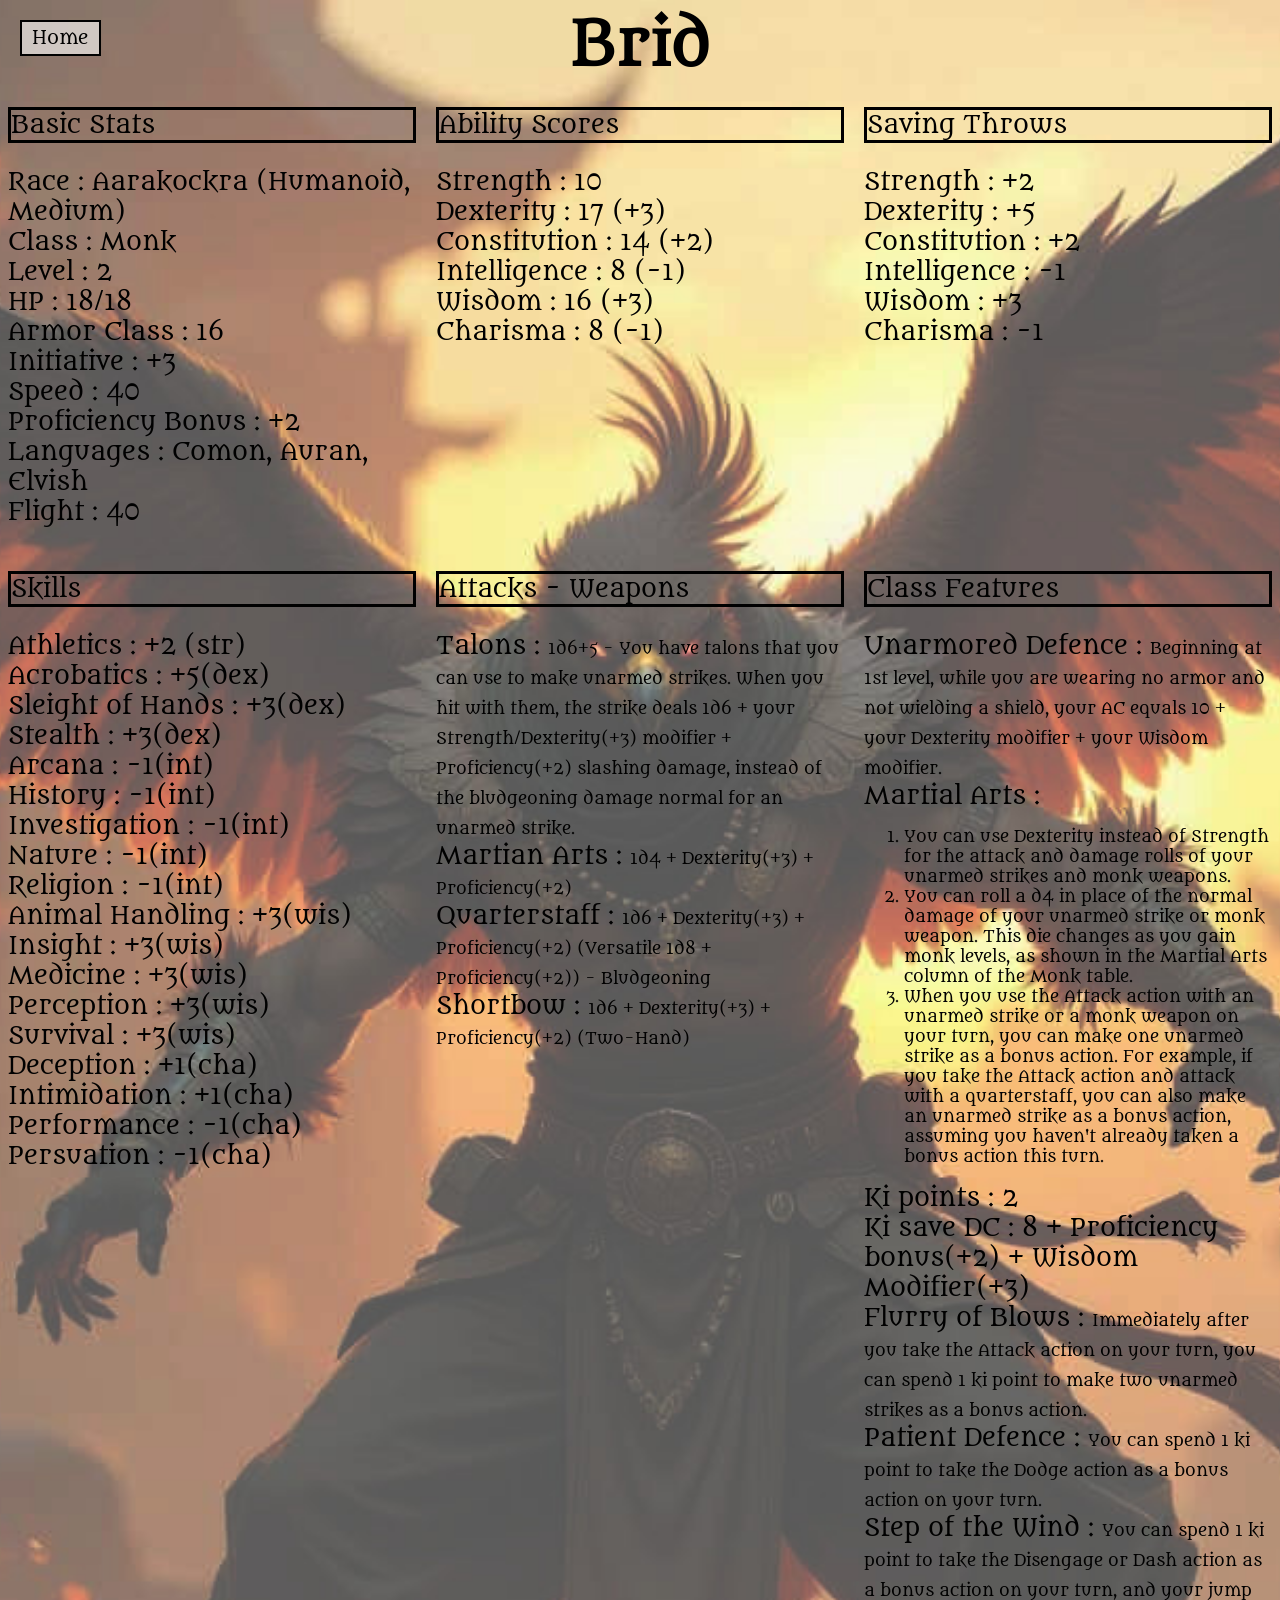
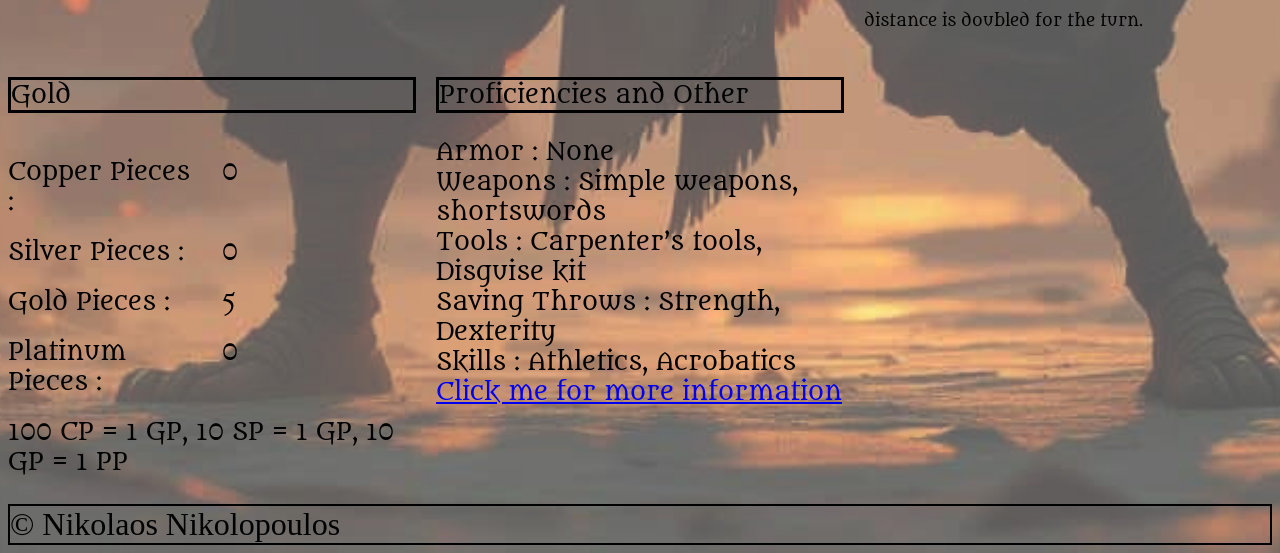
==== chars/brid.html @ 0e9bef29 "Add files via upload" ====
<!DOCTYPE html>
<html lang="en">
<head>
    <meta charset="UTF-8">
    <meta name="viewport" content="width=device-width, initial-scale=1.0">
    <title>Character Sheet</title>
    <link rel="stylesheet" href="../css/charSheet.css">
    
    <link rel="preconnect" href="https://fonts.googleapis.com">
    <link rel="preconnect" href="https://fonts.gstatic.com" crossorigin>
    <link href="https://fonts.googleapis.com/css2?family=Metamorphous&display=swap" rel="stylesheet">
    
    <style>
        body {
            background-image: url("../assets/Brid_Less_Opacity.jpg");
            background-size: cover;
            background-repeat: no-repeat;
            background-position: center top;
        }
    </style>

</head>
<body>
    <a href="../index.html" class="home-btn">Home</a>
    <h1>Brid</h1>
    <div class="container">
        <div class="box basic-stats">
            <p class="title">Basic Stats</p>
            <div>Race : Aarakockra (Humanoid, Medium)</div>
            <div>Class : Monk</div>
            <div>Level : 2</div>
            <div>HP : 18/18 </div>
            <div>Armor Class : 16</div>
            <div>Initiative : +3 </div>
            <div>Speed : 40 </div>
            <div>Proficiency Bonus : +2 </div>
            <div>Languages : Comon, Auran, Elvish</div>
            <div>Flight : 40</div>
        </div>

        <!--<div>Score - Modifier<hr> 
                <ul>
                    <li>1 | -5</li>
                    <li>2-3 | -4</li>
                    <li>4-5 | -3</li> 
                    <li>6-7 | -2</li>
                    <li>8-9 | -1</li>
                    <li>10-11 | +0</li>
                    <li>12-13 | +1</li>
                    <li>14-15 | +2</li> 
                    <li>16-17 | +3</li>
                    <li>18-19 | +4</li>
                    <li>20-21 | +5</li> 
                    <li>22-23 | +6</li>
                    <li>24-25 | +7</li> 
                    <li>26-27 | +8</li>
                    <li>28-29 | +9</li> 
                    <li>30 | +10</li>
                </ul>
        </div>-->

        <div class="box ability-scores">
            <p class="title">Ability Scores</p>
            <div>Strength : 10</div>
            <div>Dexterity : 17 (+3)</div>
            <div>Constitution : 14 (+2)</div>
            <div>Intelligence : 8 (-1)</div>
            <div>Wisdom : 16 (+3)</div>
            <div>Charisma : 8 (-1)</div>
        </div>

        <div class="box saving-throws">
            <p class="title">Saving Throws</p>
            <div>Strength : +2 </div>
            <div>Dexterity : +5</div>
            <div>Constitution : +2</div>
            <div>Intelligence : -1</div>
            <div>Wisdom : +3</div>
            <div>Charisma : -1</div>
        </div>

        <div class="box skills">
            <p class="title">Skills</p>
            <div>Athletics : +2 (str)</div>
            <div>Acrobatics : +5(dex)</div>
            <div>Sleight of Hands : +3(dex)</div>
            <div>Stealth : +3(dex)</div>
            <div>Arcana : -1(int)</div>
            <div>History : -1(int)</div>
            <div>Investigation : -1(int)</div>
            <div>Nature : -1(int)</div>
            <div>Religion : -1(int)</div>
            <div>Animal Handling : +3(wis)</div>
            <div>Insight : +3(wis)</div>
            <div>Medicine : +3(wis)</div>
            <div>Perception : +3(wis)</div>
            <div>Survival : +3(wis)</div>
            <div>Deception : +1(cha)</div>
            <div>Intimidation : +1(cha)</div>
            <div>Performance : -1(cha)</div>
            <div>Persuation : -1(cha)</div>
        </div>

        <div class="box attacks">
            <p class="title">Attacks - Weapons</p>
            <div>Talons : <span class="explanation">1d6+5 - You have talons that you can use to make unarmed strikes. When you hit with them, the strike deals 1d6 + your Strength/Dexterity(+3) modifier + Proficiency(+2) slashing damage, instead of the bludgeoning damage normal for an unarmed strike.</span></div>
            <div>Martian Arts : <span class="explanation">1d4 + Dexterity(+3) + Proficiency(+2) </span></div>
            <div>Quarterstaff : <span class="explanation">1d6 + Dexterity(+3) + Proficiency(+2) (Versatile 1d8 + Proficiency(+2)) - Bludgeoning</span></div>
            <div>Shortbow : <span class="explanation"> 1d6 + Dexterity(+3) + Proficiency(+2) (Two-Hand)</span></div>
        </div>

        <div class="box features">
            <p class="title">Class Features</p>
            <div>Unarmored Defence : <span class="explanation">Beginning at 1st level, while you are wearing no armor and not wielding a shield, your AC equals 10 + your Dexterity modifier + your Wisdom modifier.</span></div>
            <div>Martial Arts : <span class="explanation">
                <ol>
                    <li>You can use Dexterity instead of Strength for the attack and damage rolls of your unarmed strikes and monk weapons.</li>
                    <li>You can roll a d4 in place of the normal damage of your unarmed strike or monk weapon. This die changes as you gain monk levels, as shown in the Martial Arts column of the Monk table.</li>
                    <li>When you use the Attack action with an unarmed strike or a monk weapon on your turn, you can make one unarmed strike as a bonus action. For example, if you take the Attack action and attack with a quarterstaff, you can also make an unarmed strike as a bonus action, assuming you haven't already taken a bonus action this turn.</li>
                </ol>
            </span></div>
            <div>Ki points : 2</div>
            <div>Ki save DC : 8 + Proficiency bonus(+2) + Wisdom Modifier(+3) </div>
            <div>Flurry of Blows : <span class="explanation">Immediately after you take the Attack action on your turn, you can spend 1 ki point to make two unarmed strikes as a bonus action.</span></div>
            <div>Patient Defence : <span class="explanation">You can spend 1 ki point to take the Dodge action as a bonus action on your turn.</span></div>
            <div>Step of the Wind : <span class="explanation">You can spend 1 ki point to take the Disengage or Dash action as a bonus action on your turn, and your jump distance is doubled for the turn.</span></div>

        </div>

        <div class="box gold">
            <p class="title">Gold</p>
            <div>Copper Pieces :</div><div>0</div>
            <div>Silver Pieces :</div><div>0</div>
            <div>Gold Pieces :</div><div>5</div>
            <div>Platinum Pieces :</div><div>0</div>
            <div class="gold-last">100 CP = 1 GP, 10 SP = 1 GP, 10 GP = 1 PP</div>
        </div>

        <div class="box proficiencies">
            <p class="title">Proficiencies and Other</p>
            <div>Armor : None</div>
            <div>Weapons : Simple weapons, shortswords</div>
            <div>Tools : Carpenter’s tools, Disguise kit</div>
            <div>Saving Throws : Strength, Dexterity</div>
            <div>Skills : Athletics, Acrobatics</div>
            <a href="https://dnd5e.wikidot.com/monk">Click me for more information</a>
        </div>
    </div><br>
    <footer style="border: 2px, solid black; font-size: 2rem;">© Nikolaos Nikolopoulos</footer>
</body>
</html>
---- css/charSheet.css ----
body{
    font-size: 1.5rem;
}

.explanation{
    font-size: 1rem;
}

.home-btn {
    position: absolute;
    top: 20px;
    left: 20px;
    text-decoration: none;
    font-family: "Metamorphous", serif;
    font-size: 18px;
    color: black;
    border: 2px solid black;
    padding: 5px 10px;
    background-color: rgba(255,255,255,0.6);
}

h1 {
    font-family: "Metamorphous", serif;
    color: black;
    text-align: center;
    margin: 0 auto;
    width: 350px;
    font-size: 60px;
}

.container{
    font-family: "Metamorphous", serif;
    color: black;
    display: grid;
    grid-template-columns: repeat(3, minmax(100px, 1fr));
    gap: 20px;
}

.gold{
    display: grid;
    grid-template-columns: 1fr 1fr;
    gap: 20px;
}

.gold>.title{
    grid-column: span 2;
}

.title{
    border: 3px solid black;
}

ul{
    list-style: none;
}

.gold-last{
    grid-column: span 2;
}

/*.features{
    grid-column: span 2;
}
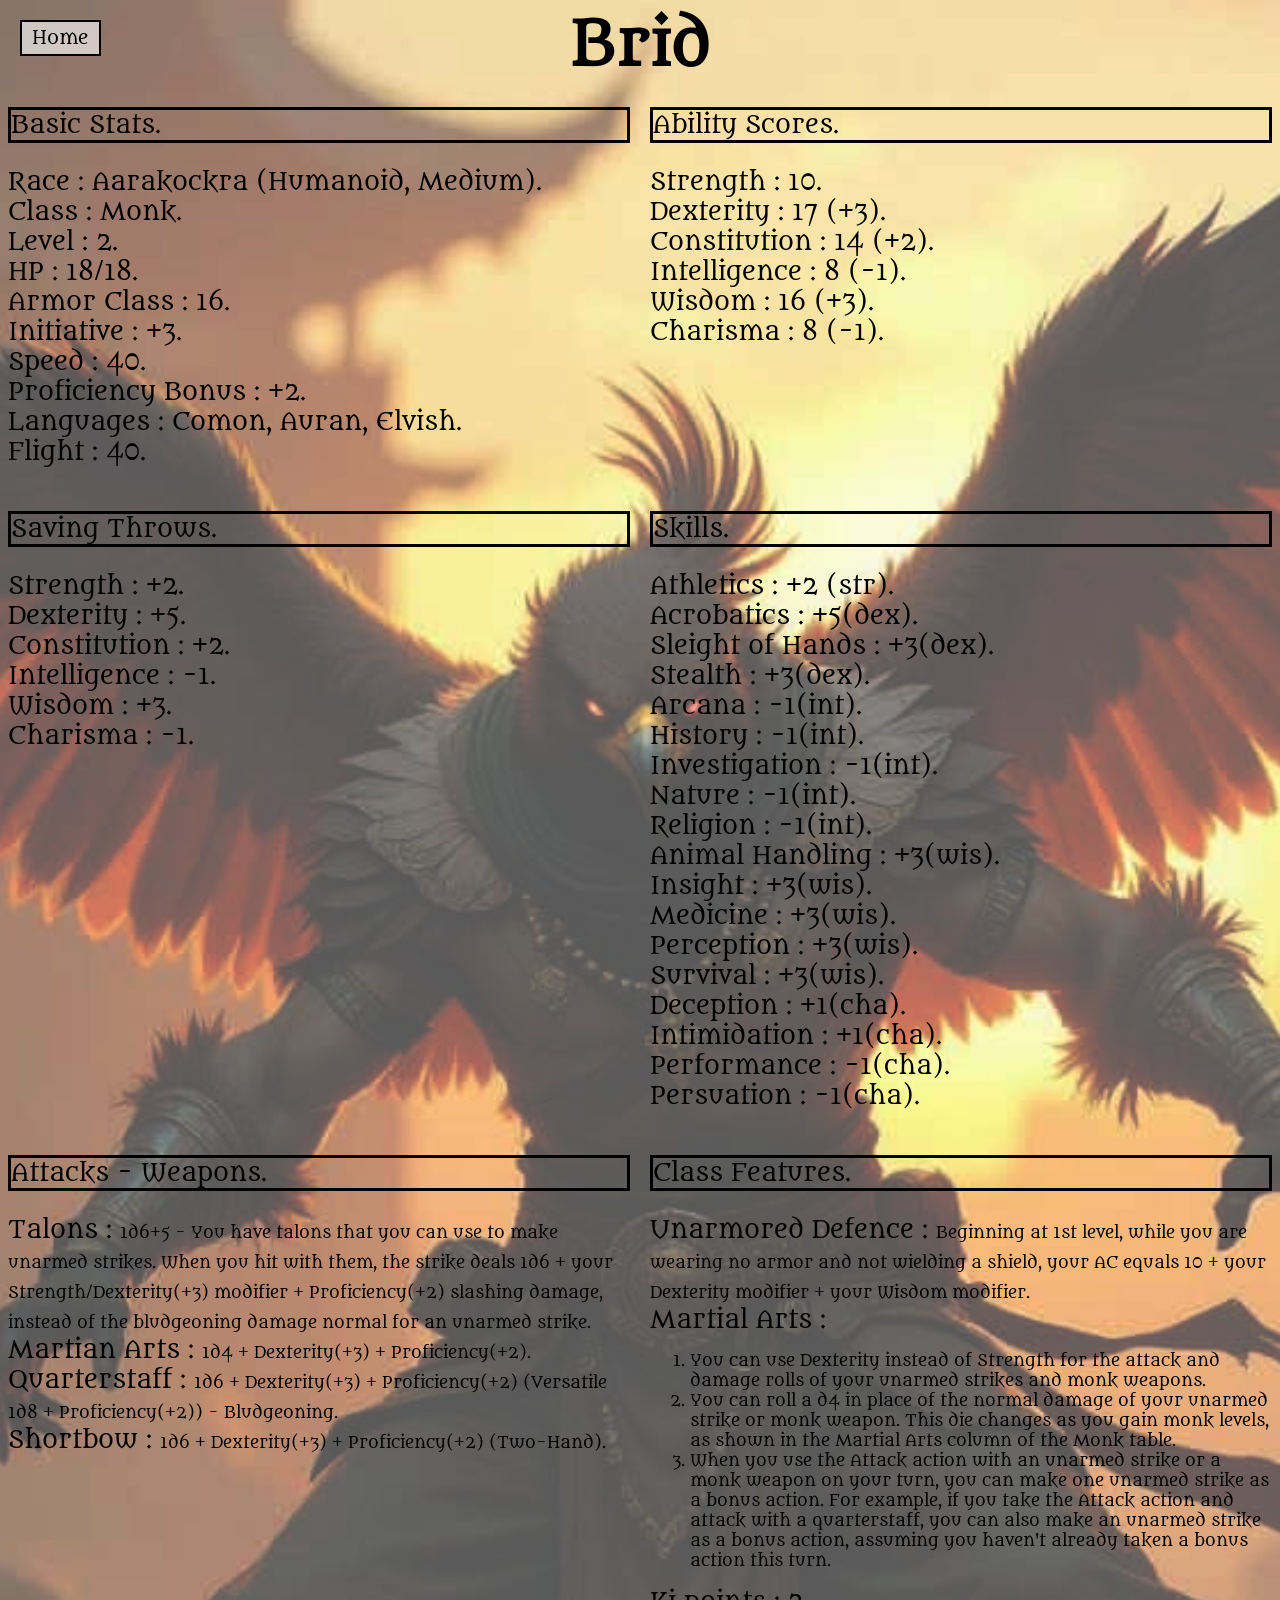
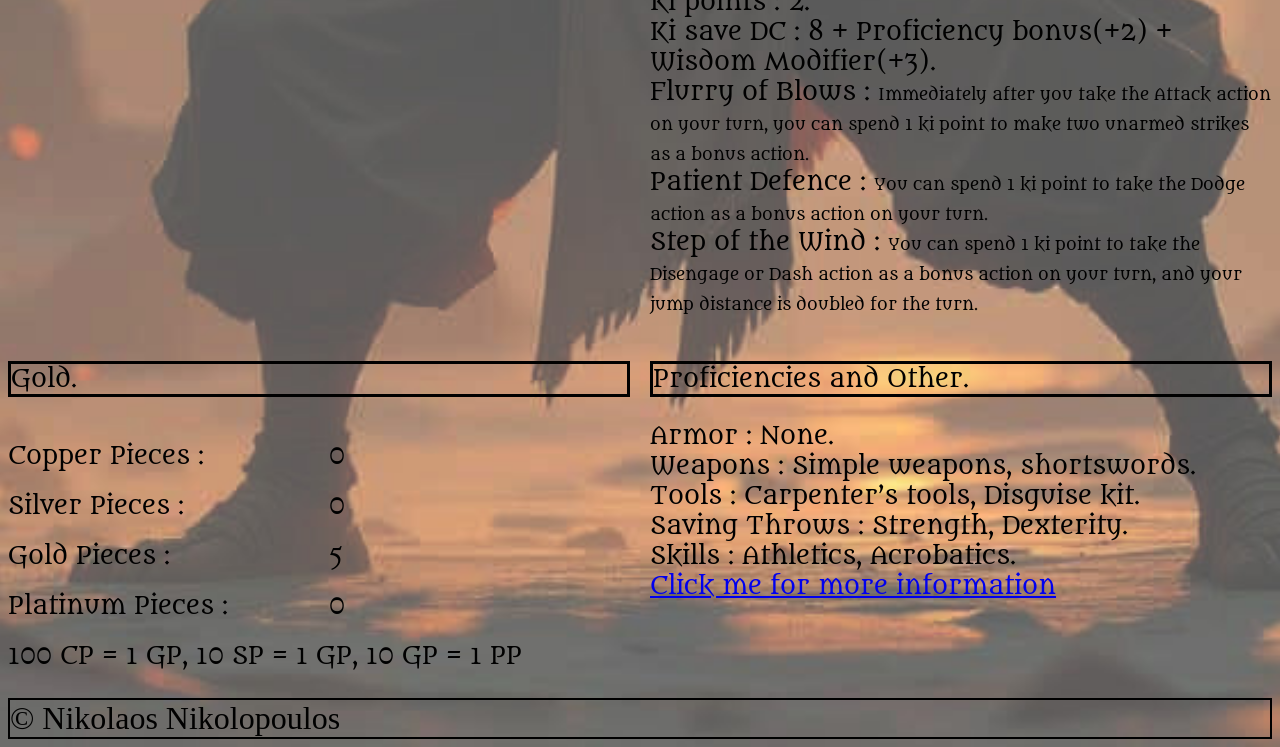
==== commit fa38912b: "Update brid.html" ====
--- a/chars/brid.html
+++ b/chars/brid.html
@@ -25,17 +25,17 @@
     <h1>Brid</h1>
     <div class="container">
         <div class="box basic-stats">
-            <p class="title">Basic Stats</p>
-            <div>Race : Aarakockra (Humanoid, Medium)</div>
-            <div>Class : Monk</div>
-            <div>Level : 2</div>
-            <div>HP : 18/18 </div>
-            <div>Armor Class : 16</div>
-            <div>Initiative : +3 </div>
-            <div>Speed : 40 </div>
-            <div>Proficiency Bonus : +2 </div>
-            <div>Languages : Comon, Auran, Elvish</div>
-            <div>Flight : 40</div>
+            <p class="title">Basic Stats.</p>
+            <div>Race : Aarakockra (Humanoid, Medium).</div>
+            <div>Class : Monk.</div>
+            <div>Level : 2.</div>
+            <div>HP : 18/18.</div>
+            <div>Armor Class : 16.</div>
+            <div>Initiative : +3.</div>
+            <div>Speed : 40.</div>
+            <div>Proficiency Bonus : +2.</div>
+            <div>Languages : Comon, Auran, Elvish.</div>
+            <div>Flight : 40.</div>
         </div>
 
         <!--<div>Score - Modifier<hr> 
@@ -60,57 +60,57 @@
         </div>-->
 
         <div class="box ability-scores">
-            <p class="title">Ability Scores</p>
-            <div>Strength : 10</div>
-            <div>Dexterity : 17 (+3)</div>
-            <div>Constitution : 14 (+2)</div>
-            <div>Intelligence : 8 (-1)</div>
-            <div>Wisdom : 16 (+3)</div>
-            <div>Charisma : 8 (-1)</div>
+            <p class="title">Ability Scores.</p>
+            <div>Strength : 10.</div>
+            <div>Dexterity : 17 (+3).</div>
+            <div>Constitution : 14 (+2).</div>
+            <div>Intelligence : 8 (-1).</div>
+            <div>Wisdom : 16 (+3).</div>
+            <div>Charisma : 8 (-1).</div>
         </div>
 
         <div class="box saving-throws">
-            <p class="title">Saving Throws</p>
-            <div>Strength : +2 </div>
-            <div>Dexterity : +5</div>
-            <div>Constitution : +2</div>
-            <div>Intelligence : -1</div>
-            <div>Wisdom : +3</div>
-            <div>Charisma : -1</div>
+            <p class="title">Saving Throws.</p>
+            <div>Strength : +2.</div>
+            <div>Dexterity : +5.</div>
+            <div>Constitution : +2.</div>
+            <div>Intelligence : -1.</div>
+            <div>Wisdom : +3.</div>
+            <div>Charisma : -1.</div>
         </div>
 
         <div class="box skills">
-            <p class="title">Skills</p>
-            <div>Athletics : +2 (str)</div>
-            <div>Acrobatics : +5(dex)</div>
-            <div>Sleight of Hands : +3(dex)</div>
-            <div>Stealth : +3(dex)</div>
-            <div>Arcana : -1(int)</div>
-            <div>History : -1(int)</div>
-            <div>Investigation : -1(int)</div>
-            <div>Nature : -1(int)</div>
-            <div>Religion : -1(int)</div>
-            <div>Animal Handling : +3(wis)</div>
-            <div>Insight : +3(wis)</div>
-            <div>Medicine : +3(wis)</div>
-            <div>Perception : +3(wis)</div>
-            <div>Survival : +3(wis)</div>
-            <div>Deception : +1(cha)</div>
-            <div>Intimidation : +1(cha)</div>
-            <div>Performance : -1(cha)</div>
-            <div>Persuation : -1(cha)</div>
+            <p class="title">Skills.</p>
+            <div>Athletics : +2 (str).</div>
+            <div>Acrobatics : +5(dex).</div>
+            <div>Sleight of Hands : +3(dex).</div>
+            <div>Stealth : +3(dex).</div>
+            <div>Arcana : -1(int).</div>
+            <div>History : -1(int).</div>
+            <div>Investigation : -1(int).</div>
+            <div>Nature : -1(int).</div>
+            <div>Religion : -1(int).</div>
+            <div>Animal Handling : +3(wis).</div>
+            <div>Insight : +3(wis).</div>
+            <div>Medicine : +3(wis).</div>
+            <div>Perception : +3(wis).</div>
+            <div>Survival : +3(wis).</div>
+            <div>Deception : +1(cha).</div>
+            <div>Intimidation : +1(cha).</div>
+            <div>Performance : -1(cha).</div>
+            <div>Persuation : -1(cha).</div>
         </div>
 
         <div class="box attacks">
-            <p class="title">Attacks - Weapons</p>
+            <p class="title">Attacks - Weapons.</p>
             <div>Talons : <span class="explanation">1d6+5 - You have talons that you can use to make unarmed strikes. When you hit with them, the strike deals 1d6 + your Strength/Dexterity(+3) modifier + Proficiency(+2) slashing damage, instead of the bludgeoning damage normal for an unarmed strike.</span></div>
-            <div>Martian Arts : <span class="explanation">1d4 + Dexterity(+3) + Proficiency(+2) </span></div>
-            <div>Quarterstaff : <span class="explanation">1d6 + Dexterity(+3) + Proficiency(+2) (Versatile 1d8 + Proficiency(+2)) - Bludgeoning</span></div>
-            <div>Shortbow : <span class="explanation"> 1d6 + Dexterity(+3) + Proficiency(+2) (Two-Hand)</span></div>
+            <div>Martian Arts : <span class="explanation">1d4 + Dexterity(+3) + Proficiency(+2).</span></div>
+            <div>Quarterstaff : <span class="explanation">1d6 + Dexterity(+3) + Proficiency(+2) (Versatile 1d8 + Proficiency(+2)) - Bludgeoning.</span></div>
+            <div>Shortbow : <span class="explanation"> 1d6 + Dexterity(+3) + Proficiency(+2) (Two-Hand).</span></div>
         </div>
 
         <div class="box features">
-            <p class="title">Class Features</p>
+            <p class="title">Class Features.</p>
             <div>Unarmored Defence : <span class="explanation">Beginning at 1st level, while you are wearing no armor and not wielding a shield, your AC equals 10 + your Dexterity modifier + your Wisdom modifier.</span></div>
             <div>Martial Arts : <span class="explanation">
                 <ol>
@@ -119,8 +119,8 @@
                     <li>When you use the Attack action with an unarmed strike or a monk weapon on your turn, you can make one unarmed strike as a bonus action. For example, if you take the Attack action and attack with a quarterstaff, you can also make an unarmed strike as a bonus action, assuming you haven't already taken a bonus action this turn.</li>
                 </ol>
             </span></div>
-            <div>Ki points : 2</div>
-            <div>Ki save DC : 8 + Proficiency bonus(+2) + Wisdom Modifier(+3) </div>
+            <div>Ki points : 2.</div>
+            <div>Ki save DC : 8 + Proficiency bonus(+2) + Wisdom Modifier(+3).</div>
             <div>Flurry of Blows : <span class="explanation">Immediately after you take the Attack action on your turn, you can spend 1 ki point to make two unarmed strikes as a bonus action.</span></div>
             <div>Patient Defence : <span class="explanation">You can spend 1 ki point to take the Dodge action as a bonus action on your turn.</span></div>
             <div>Step of the Wind : <span class="explanation">You can spend 1 ki point to take the Disengage or Dash action as a bonus action on your turn, and your jump distance is doubled for the turn.</span></div>
@@ -128,7 +128,7 @@
         </div>
 
         <div class="box gold">
-            <p class="title">Gold</p>
+            <p class="title">Gold.</p>
             <div>Copper Pieces :</div><div>0</div>
             <div>Silver Pieces :</div><div>0</div>
             <div>Gold Pieces :</div><div>5</div>
@@ -137,15 +137,15 @@
         </div>
 
         <div class="box proficiencies">
-            <p class="title">Proficiencies and Other</p>
-            <div>Armor : None</div>
-            <div>Weapons : Simple weapons, shortswords</div>
-            <div>Tools : Carpenter’s tools, Disguise kit</div>
-            <div>Saving Throws : Strength, Dexterity</div>
-            <div>Skills : Athletics, Acrobatics</div>
+            <p class="title">Proficiencies and Other.</p>
+            <div>Armor : None.</div>
+            <div>Weapons : Simple weapons, shortswords.</div>
+            <div>Tools : Carpenter’s tools, Disguise kit.</div>
+            <div>Saving Throws : Strength, Dexterity.</div>
+            <div>Skills : Athletics, Acrobatics.</div>
             <a href="https://dnd5e.wikidot.com/monk">Click me for more information</a>
         </div>
     </div><br>
     <footer style="border: 2px, solid black; font-size: 2rem;">© Nikolaos Nikolopoulos</footer>
 </body>
-</html>+</html>
--- a/css/charSheet.css
+++ b/css/charSheet.css
@@ -32,7 +32,7 @@
     font-family: "Metamorphous", serif;
     color: black;
     display: grid;
-    grid-template-columns: repeat(3, minmax(100px, 1fr));
+    grid-template-columns: repeat(2, minmax(100px, 1fr));
     gap: 20px;
 }
 
